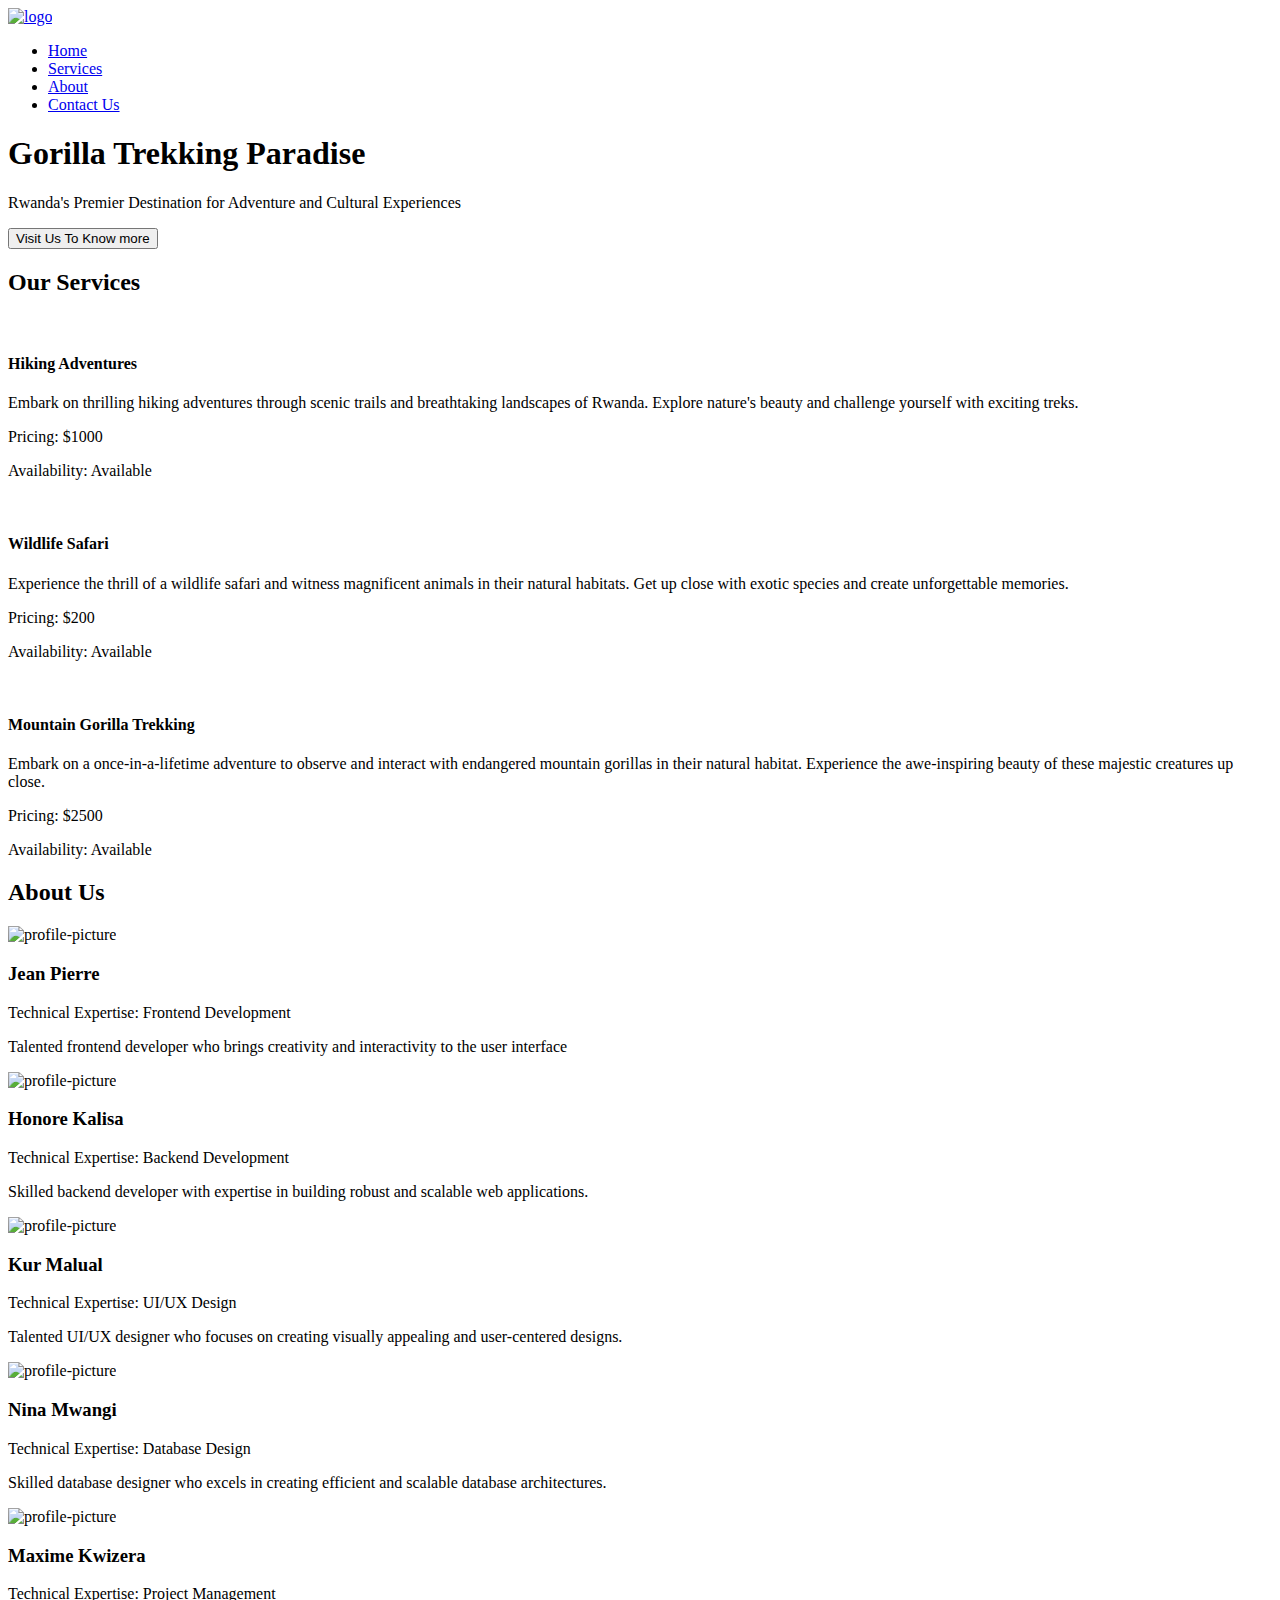
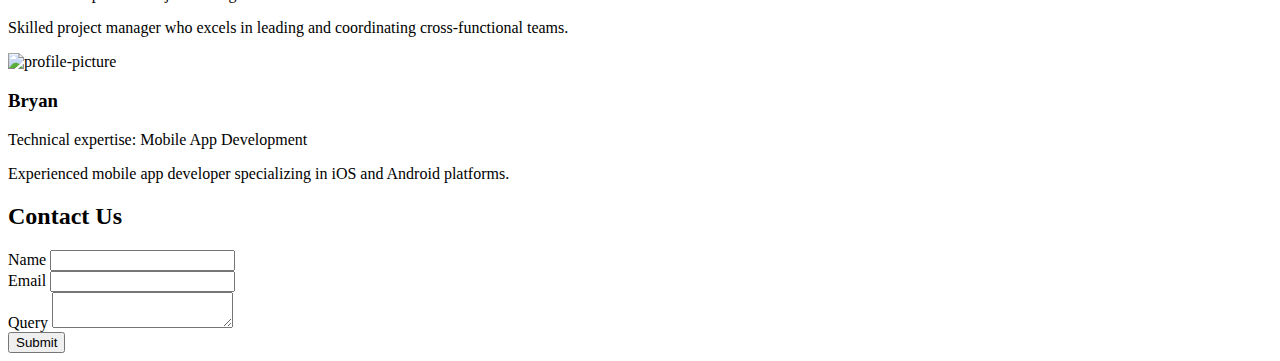
==== index.html @ df4dd975 "index.html" ====
<!DOCTYPE html>

<html lang="en">
  <head>
    <meta charset="UTF-8" />
    <meta http-equiv="X-UA-Compatible" content="IE=edge" />
    <meta name="viewport" content="width=device-width, initial-scale=1.0" />
    <link rel="stylesheet" href="styles.css" />
    <link rel="preconnect" href="https://fonts.googleapis.com" />
    <link rel="preconnect" href="https://fonts.gstatic.com" crossorigin />
    <link
      href="https://fonts.googleapis.com/css2?family=Poppins:wght@100;200;300;400;600;700&display=swap"
      rel="stylesheet"
    />
    <title>Rwanda tourism designed website with html and css</title>
  </head>
  <body>
    <section class="header">
      <nav>
        <a href="index.html"
          ><img src="images/logo.png" alt="logo" class="img"
        /></a>
        <div class="nav-links">
          <ul>
            <li><a href="#">Home</a></li>
            <li><a href="#services">Services</a></li>
            <li><a href="#about">About</a></li>
            <li><a href="#contact">Contact Us</a></li>
          </ul>
        </div>
      </nav>

      <div class="text-box">
        <h1>Gorilla Trekking Paradise</h1>
        <p>
          Rwanda's Premier Destination for Adventure and Cultural Experiences
        </p>

        <button class="hero-btn">Visit Us To Know more</button>
      </div>
    </section>

    <!-- services section -->
    <section id="services">
      <h2>Our Services</h2>
      <div class="service-cards">
        <div class="service-card">
          <img src="images/hiking.jpg" alt="" />
          <h4>Hiking Adventures</h4>
          <p>
            Embark on thrilling hiking adventures through scenic trails and
            breathtaking landscapes of Rwanda. Explore nature's beauty and
            challenge yourself with exciting treks.
          </p>
          <p><span class="subtitle">Pricing</span>: $1000</p>
          <p><span class="subtitle">Availability</span>: Available</p>
        </div>
        <div class="service-card">
          <img src="images/safari.jpg" alt="" />
          <h4>Wildlife Safari</h4>
          <p>
            Experience the thrill of a wildlife safari and witness magnificent
            animals in their natural habitats. Get up close with exotic species
            and create unforgettable memories.
          </p>
          <p><span class="subtitle">Pricing</span>: $200</p>
          <p><span class="subtitle">Availability</span>: Available</p>
        </div>
        <div class="service-card">
          <img src="images/gorilla.jpg" alt="" />
          <h4>Mountain Gorilla Trekking</h4>
          <p>
            Embark on a once-in-a-lifetime adventure to observe and interact
            with endangered mountain gorillas in their natural habitat.
            Experience the awe-inspiring beauty of these majestic creatures up
            close.
          </p>
          <p><span class="subtitle">Pricing</span>: $2500</p>
          <p><span class="subtitle">Availability</span>: Available</p>
        </div>
      </div>
    </section>

    <!-- about section -->
    <section id="about">
      <h2>About Us</h2>
      <div class="member-grid">
        <div class="member-card">
          <div class="member-info">
            <img
              src="images/profile.jpg"
              alt="profile-picture"
              class="profile-picture"
            />
            <h3>Jean Pierre</h3>
            <p class="expertise">
              <span class="subtitle">Technical Expertise</span>: Frontend
              Development
            </p>
            <p class="member-description">
              Talented frontend developer who brings creativity and
              interactivity to the user interface
            </p>
          </div>
        </div>
        <div class="member-card">
          <div class="member-info">
            <img
              src="images/profile.jpg"
              alt="profile-picture"
              class="profile-picture"
            />
            <h3>Honore Kalisa</h3>
            <p class="expertise">
              <span class="subtitle">Technical Expertise</span>: Backend
              Development
            </p>
            <p class="member-description">
              Skilled backend developer with expertise in building robust and
              scalable web applications.
            </p>
          </div>
        </div>
        <div class="member-card">
          <div class="member-info">
            <img
              src="images/profile.jpg"
              alt="profile-picture"
              class="profile-picture"
            />
            <h3>Kur Malual</h3>
            <p class="expertise">
              <span class="subtitle">Technical Expertise</span>: UI/UX Design
            </p>
            <p class="member-description">
              Talented UI/UX designer who focuses on creating visually appealing
              and user-centered designs.
            </p>
          </div>
        </div>
        <div class="member-card">
          <div class="member-info">
            <img
              src="images/profile.jpg"
              alt="profile-picture"
              class="profile-picture"
            />
            <h3>Nina Mwangi</h3>
            <p class="expertise">
              <span class="subtitle">Technical Expertise</span>: Database Design
            </p>
            <p class="member-description">
              Skilled database designer who excels in creating efficient and
              scalable database architectures.
            </p>
          </div>
        </div>
        <div class="member-card">
          <div class="member-info">
            <img
              src="images/profile.jpg"
              alt="profile-picture"
              class="profile-picture"
            />
            <h3>Maxime Kwizera</h3>
            <p class="expertise">
              <span class="subtitle">Technical Expertise</span>: Project
              Management
            </p>
            <p class="member-description">
              Skilled project manager who excels in leading and coordinating
              cross-functional teams.
            </p>
          </div>
        </div>
        <div class="member-card">
          <div class="member-info">
            <img
              src="images/profile.jpg"
              alt="profile-picture"
              class="profile-picture"
            />
            <h3>Bryan</h3>
            <p class="expertise">
              <span class="subtitle">Technical expertise</span>: Mobile App
              Development
            </p>
            <p class="member-description">
              Experienced mobile app developer specializing in iOS and Android
              platforms.
            </p>
          </div>
        </div>
      </div>
    </section>

    <!-- contact section -->
    <section id="contact">
      <h2>Contact Us</h2>
      <div class="query-form">
        <form class="query-form" action="#" method="post">
          <div class="form-group">
            <label for="name">Name</label>
            <input type="text" id="name" name="name" required />
          </div>
          <div class="form-group">
            <label for="email">Email</label>
            <input type="email" id="email" name="email" required />
          </div>
          <div class="form-group">
            <label for="query">Query</label>
            <textarea id="query" name="query" required></textarea>
          </div>
          <button type="submit" class="submit-btn">Submit</button>
        </form>
      </div>
    </section>
  </body>
</html>
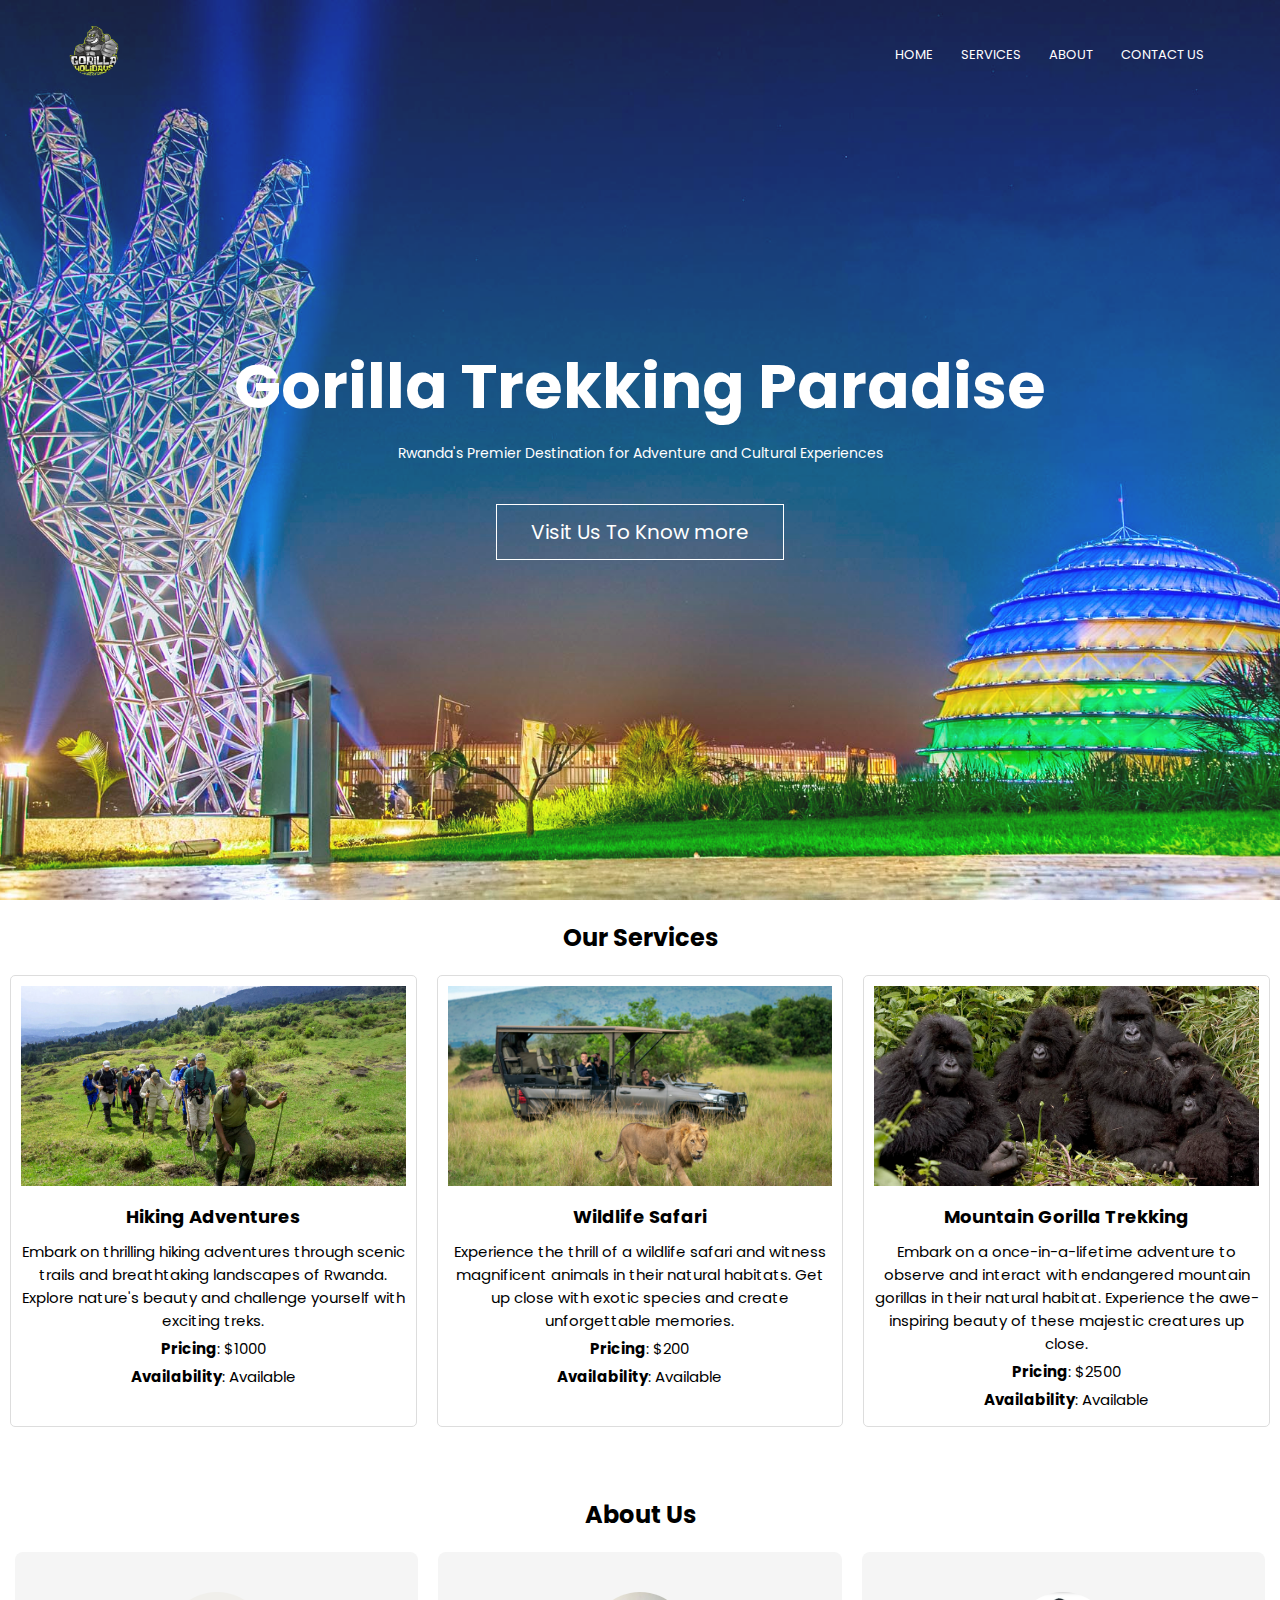
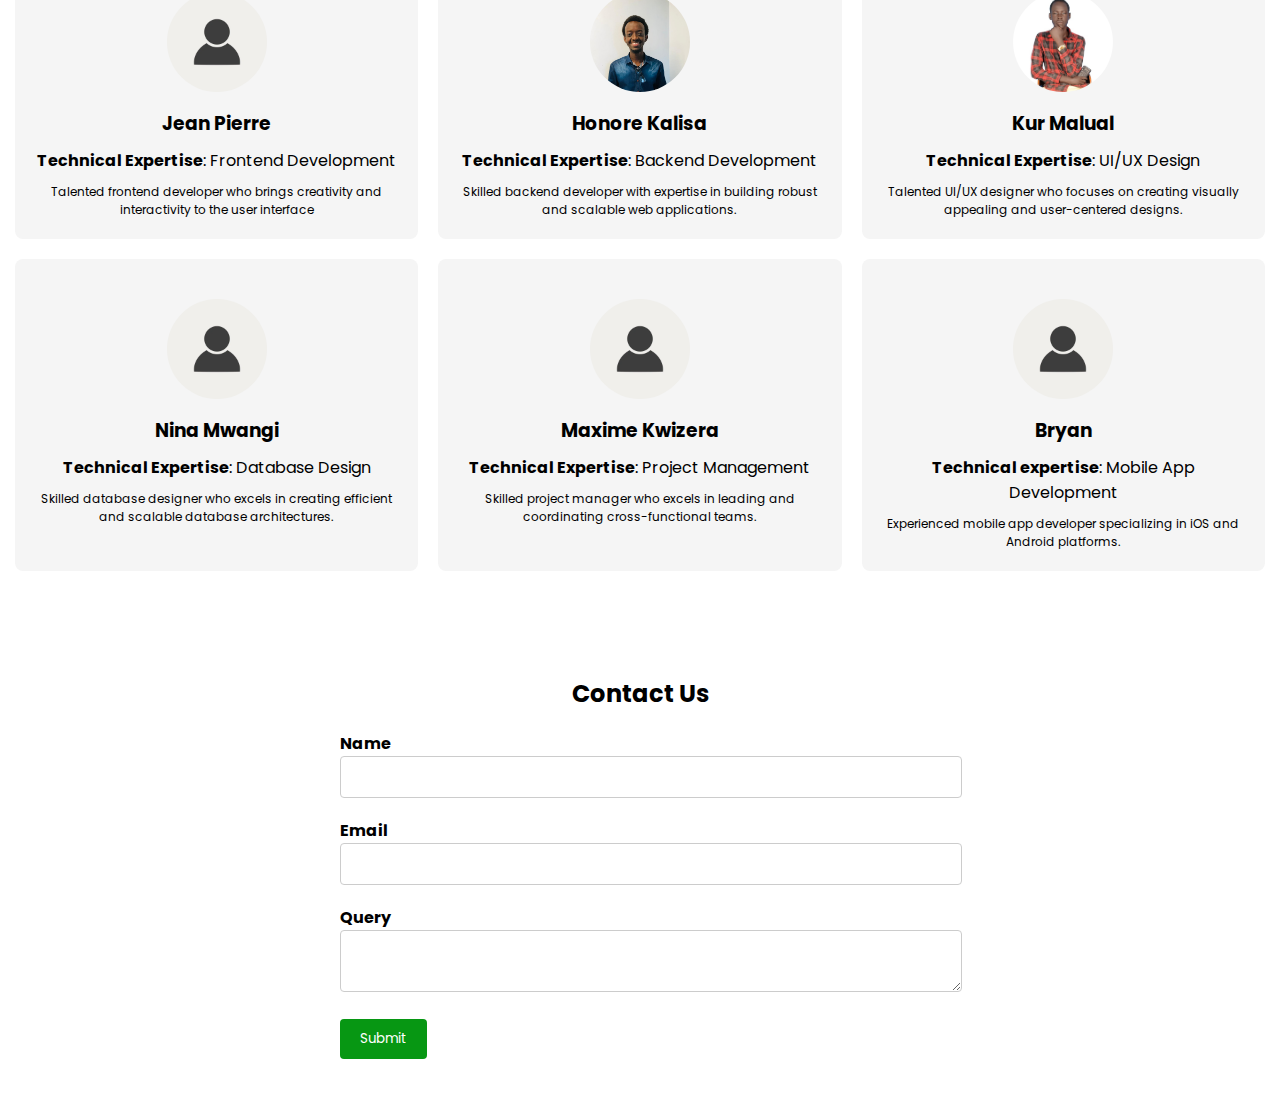
==== commit 81a07243: "Images Inserted" ====
--- a/index.html
+++ b/index.html
@@ -106,7 +106,7 @@
         <div class="member-card">
           <div class="member-info">
             <img
-              src="images/profile.jpg"
+              src="images/name.jpg"
               alt="profile-picture"
               class="profile-picture"
             />
@@ -124,12 +124,12 @@
         <div class="member-card">
           <div class="member-info">
             <img
-              src="images/profile.jpg"
+              src="images/DSC_2922 copy copy_1.jpg"
               alt="profile-picture"
               class="profile-picture"
             />
             <h3>Kur Malual</h3>
-            <p class="expertise">
+              <p class="expertise"></p>
               <span class="subtitle">Technical Expertise</span>: UI/UX Design
             </p>
             <p class="member-description">
--- a/styles.css
+++ b/styles.css
@@ -0,0 +1,268 @@
+* {
+  margin: 0;
+  padding: 0;
+  font-family: "Poppins", sans-serif;
+}
+.header {
+  min-height: 100vh;
+  width: 100%;
+  background-image: url(images/come.jpg);
+  opacity: 0.9;
+  background-position: center;
+  background-size: cover;
+  position: relative;
+}
+.img {
+  width: 50px;
+  height: 50px;
+  padding-left: 5px;
+  border-radius: 50%;
+}
+nav {
+  display: flex;
+  padding: 2% 5%;
+  justify-content: space-between;
+  align-items: center;
+}
+nav img {
+  width: 150px;
+}
+.nav-links {
+  flex: 1;
+  text-align: right;
+}
+.nav-links ul li {
+  list-style: none;
+  display: inline-block;
+  padding: 8px 12px;
+  position: relative;
+}
+.nav-links ul li a {
+  color: #fff;
+  text-decoration: none;
+  text-transform: uppercase;
+  font-size: 13px;
+}
+.nav-links ul li::after {
+  content: "";
+  width: 0%;
+  height: 2px;
+  background: #36f43f;
+  display: block;
+  margin: auto;
+  transition: 0.5s;
+}
+.nav-links ul li:hover::after {
+  width: 100%;
+}
+.text-box {
+  width: 90%;
+  color: #fff;
+  position: absolute;
+  top: 50%;
+  left: 50%;
+  transform: translate(-50%, -50%);
+  text-align: center;
+}
+.text-box h1 {
+  font-size: 62px;
+}
+.text-box p {
+  margin: 10px 0 40px;
+  font-size: 14px;
+  color: #fff;
+}
+.hero-btn {
+  display: inline-block;
+  text-decoration: none;
+  color: #fff;
+  border: 1px solid #fff;
+  padding: 12px 34px;
+  font-size: 13px;
+  background-color: transparent;
+  position: relative;
+  cursor: pointer;
+  font-size: 20px;
+}
+.hero-btn:hover {
+  border: 1px solid #079713;
+  background: #36f43f;
+  transition: 1s;
+  font-weight: bold;
+}
+@media (max-width: 700px) {
+  .text-box h1 {
+    font-size: 20px;
+  }
+  .nav-links ul li {
+    display: block;
+  }
+  .nav-links {
+    position: absolute;
+    background: #0647a852;
+
+    height: 100vh;
+    width: 200px;
+    top: 0;
+    right: 0;
+    text-align: left;
+    z-index: 2;
+  }
+}
+
+#services {
+  text-align: center;
+  margin-top: 20px;
+  margin-bottom: 20px;
+  margin-left: 10px;
+  margin-right: 10px;
+}
+
+.service-cards {
+  display: grid;
+  grid-template-columns: repeat(3, 1fr);
+  gap: 20px;
+}
+
+.service-card {
+  cursor: pointer;
+  border: 1px solid #ddd;
+  border-radius: 5px;
+  padding: 10px;
+  transition: box-shadow 0.3s ease;
+}
+
+.service-card:hover {
+  box-shadow: 0 0 10px rgba(0, 0, 0, 0.2);
+}
+
+.service-card img {
+  max-width: 100%;
+  margin-bottom: 10px;
+  object-fit: cover;
+  height: 200px;
+  width: 100%;
+}
+
+.service-card h4 {
+  font-size: 18px;
+  margin-bottom: 10px;
+}
+
+.service-card p {
+  margin-bottom: 5px;
+  font-size: 15px;
+}
+
+h2 {
+  text-align: center;
+  margin-bottom: 20px;
+}
+.subtitle {
+  font-weight: bold;
+}
+
+#about {
+  padding: 50px 0;
+  margin: 5px 15px;
+}
+
+.member-grid {
+  display: grid;
+  grid-template-columns: repeat(3, 1fr);
+  gap: 20px;
+}
+
+.member-card {
+  background-color: #f5f5f5;
+  border-radius: 8px;
+  padding: 20px;
+  font-size: 16px;
+  display: flex;
+  flex-direction: column;
+  align-items: center;
+  text-align: center;
+}
+.member-card:hover {
+  background-color: #e8e8e8;
+  cursor: pointer;
+}
+.member-description {
+  font-size: 12px;
+  margin-top: 10px;
+}
+
+.member-info {
+  margin-top: 20px;
+}
+.member-info h3 {
+  margin: 10px 0;
+}
+.profile-picture {
+  width: 100px;
+  height: 100px;
+  border-radius: 50%;
+  object-fit: cover;
+}
+
+#contact {
+  padding: 50px 0;
+}
+
+.query-form {
+  max-width: 600px;
+  margin: 0 auto;
+}
+
+.form-group {
+  margin-bottom: 20px;
+}
+
+label {
+  display: block;
+  font-weight: bold;
+}
+
+input[type="text"],
+input[type="email"],
+textarea {
+  width: 100%;
+  padding: 10px;
+  border: 1px solid #ccc;
+  border-radius: 4px;
+}
+
+.submit-btn {
+  background-color: #079713;
+  color: #fff;
+  border: none;
+  padding: 10px 20px;
+  border-radius: 4px;
+  cursor: pointer;
+}
+
+.submit-btn:hover {
+  background-color: #086710;
+}
+
+@media (max-width: 768px) {
+  .service-cards {
+    grid-template-columns: 1fr;
+  }
+  .member-grid {
+    grid-template-columns: repeat(2, 1fr);
+  }
+  .query-form {
+    padding: 0 20px;
+  }
+
+  input[type="text"],
+  input[type="email"],
+  textarea {
+    font-size: 16px;
+  }
+
+  .submit-btn {
+    width: 100%;
+  }
+}
